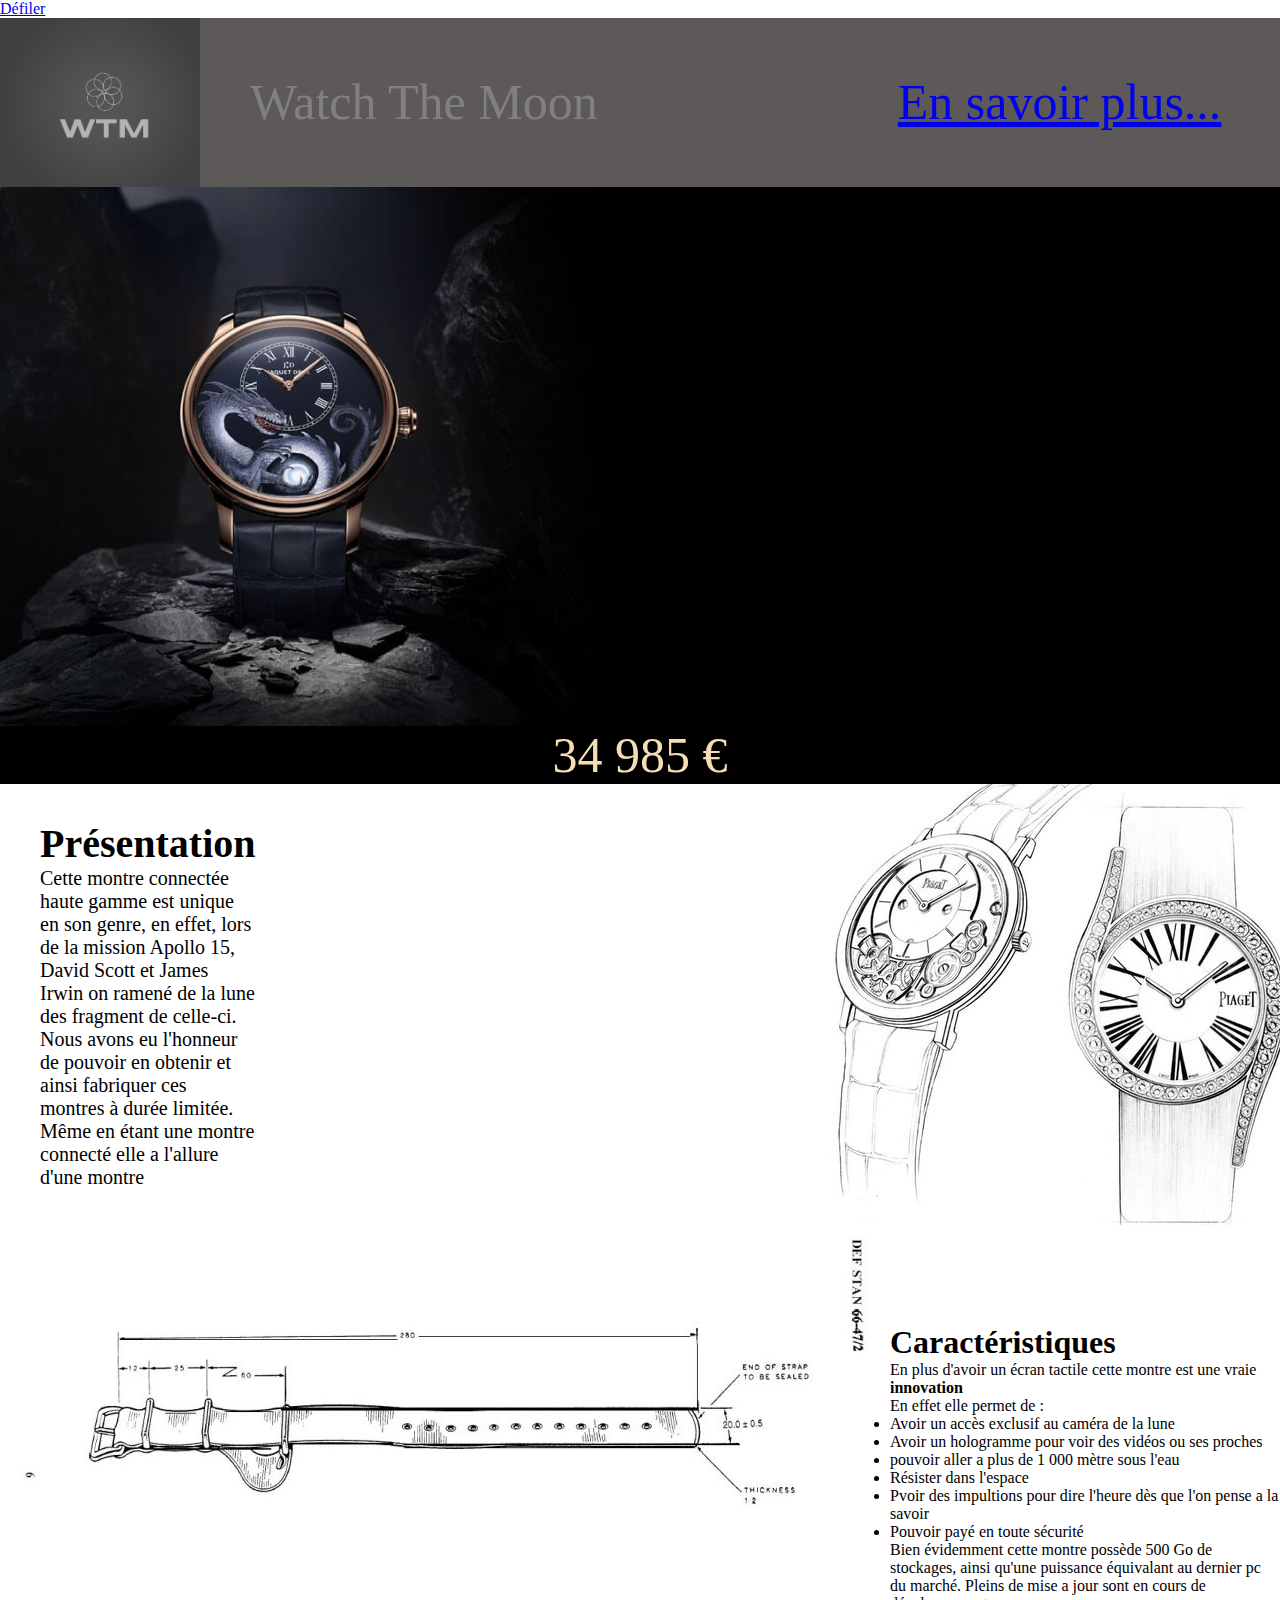
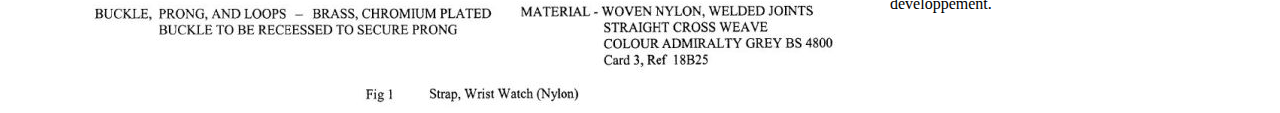
==== index.html @ f4bfdec2 "création de site" ====
<!DOCTYPE html>
<html lang="en">
<head>
    <meta charset="UTF-8">
    <meta http-equiv="X-UA-Compatible" content="IE=edge">
    <meta name="viewport" content="width=device-width, initial-scale=1.0">
    <title>Montre connecté </title>
    <link rel="stylesheet" href="style.css" />
    <a href="#presentation"> Défiler</a>
    
</head>

<body>
    
    <section class="header">
    
        <img class="logo" src="image/logo WTM.PNG" alt="Photo du logo">
        <div class="wtm">
        <p>
        Watch The Moon
    </p>
    </div>
    <div class="savoirplus">
    <p>
        <a href="En savoir plus....html" target="blank">En savoir plus...</a>
    </p>
    </div>
    </section>
    <section class="sousheader">
    <div class="montree">
    <img class="montre" src="image/montre2.jpg" alt="photo de la montre">
 </div>
<div class="prix">
    <p>
        34 985 €
    </div>
    </p>
    </section>
    <section id="presentation" class="container">
        <div class="prestxt">
    <h1>Présentation</h1>
        
    <p>Cette montre connectée haute gamme est unique en son genre, en effet, lors de la mission Apollo 15, David Scott et James Irwin on ramené de la lune des fragment de celle-ci. Nous avons eu l'honneur de pouvoir en obtenir et ainsi fabriquer ces montres à durée limitée. Même en étant une montre connecté elle a l'allure d'une montre </p>
   </div>
    <img class="imagepre" src="image/presentation.jpg" alt="Image de présentation">
    </section>
    <section class="cara">
 <div class="car">
    
    <img src="image/caract.jpg" alt="Caractéristiques de la montre">
    </div>
    <div class="car">
    <h1>
        Caractéristiques
    </h1>

    <p>
        En plus d'avoir un écran tactile cette montre est une vraie <strong>innovation</strong><br>En effet elle permet de :
    </p>
    
    <ul class="bullet-list">
      <li>Avoir un accès exclusif au caméra de la lune</li>
        <li>Avoir un hologramme pour voir des vidéos ou ses proches</li>
        <li>pouvoir aller a plus de 1 000 mètre sous l'eau</li>
        <li>Résister dans l'espace</li>
        <li>Pvoir des impultions pour dire l'heure dès que l'on pense a la savoir</li>
        <li>Pouvoir payé en toute sécurité</li>
    </ul>
    <p>
        Bien évidemment cette montre possède 500 Go de stockages, ainsi qu'une puissance équivalant au dernier pc du marché. Pleins de mise a jour sont en cours de développement. 
    </p>
    </div>
    </section>

    



</body>
</html>
---- style.css ----
*{
    margin: 0;
    padding: 0;
    box-sizing: border-box;
}

.wtm{
    font-size: 50px;
    color: gray;
    margin-top: auto;
    margin-left: 50px;
    margin-bottom: auto;

}

body{
    background-color: white;
}


.logo{
    width: 200px;
}

.header{
    background-color: rgb(94, 89, 89);
    display: flex;
}

.savoirplus{
    font-size: 50px;
    margin-top: auto;
    margin-left: 300px;
    margin-bottom: auto;
    

    
    
}
.montre{
    width: 75%;
    height:auto;
    display: block;
    margin-right: auto;
    

}

.montree{
    background-color: black;
}

.prix{
    background: black;
    color: wheat;
    font-size: 50px;
    text-align: center;
}

.container{
    background: white;
    display: flex;
}

.imagepre{
    margin-left: 40%;
}

.prestxt{
    font-size: 20px;
    margin-left: 40px;
    margin-top: auto;
    margin-bottom: auto;
    
    
}

.cara{
    display: flex;

}

.car{
    margin-left: 20px;
    margin-top: auto;
    margin-bottom: auto;
    margin-right: auto
}

.presentation{
    

}

html, body {
   scroll-behavior: smooth;
}
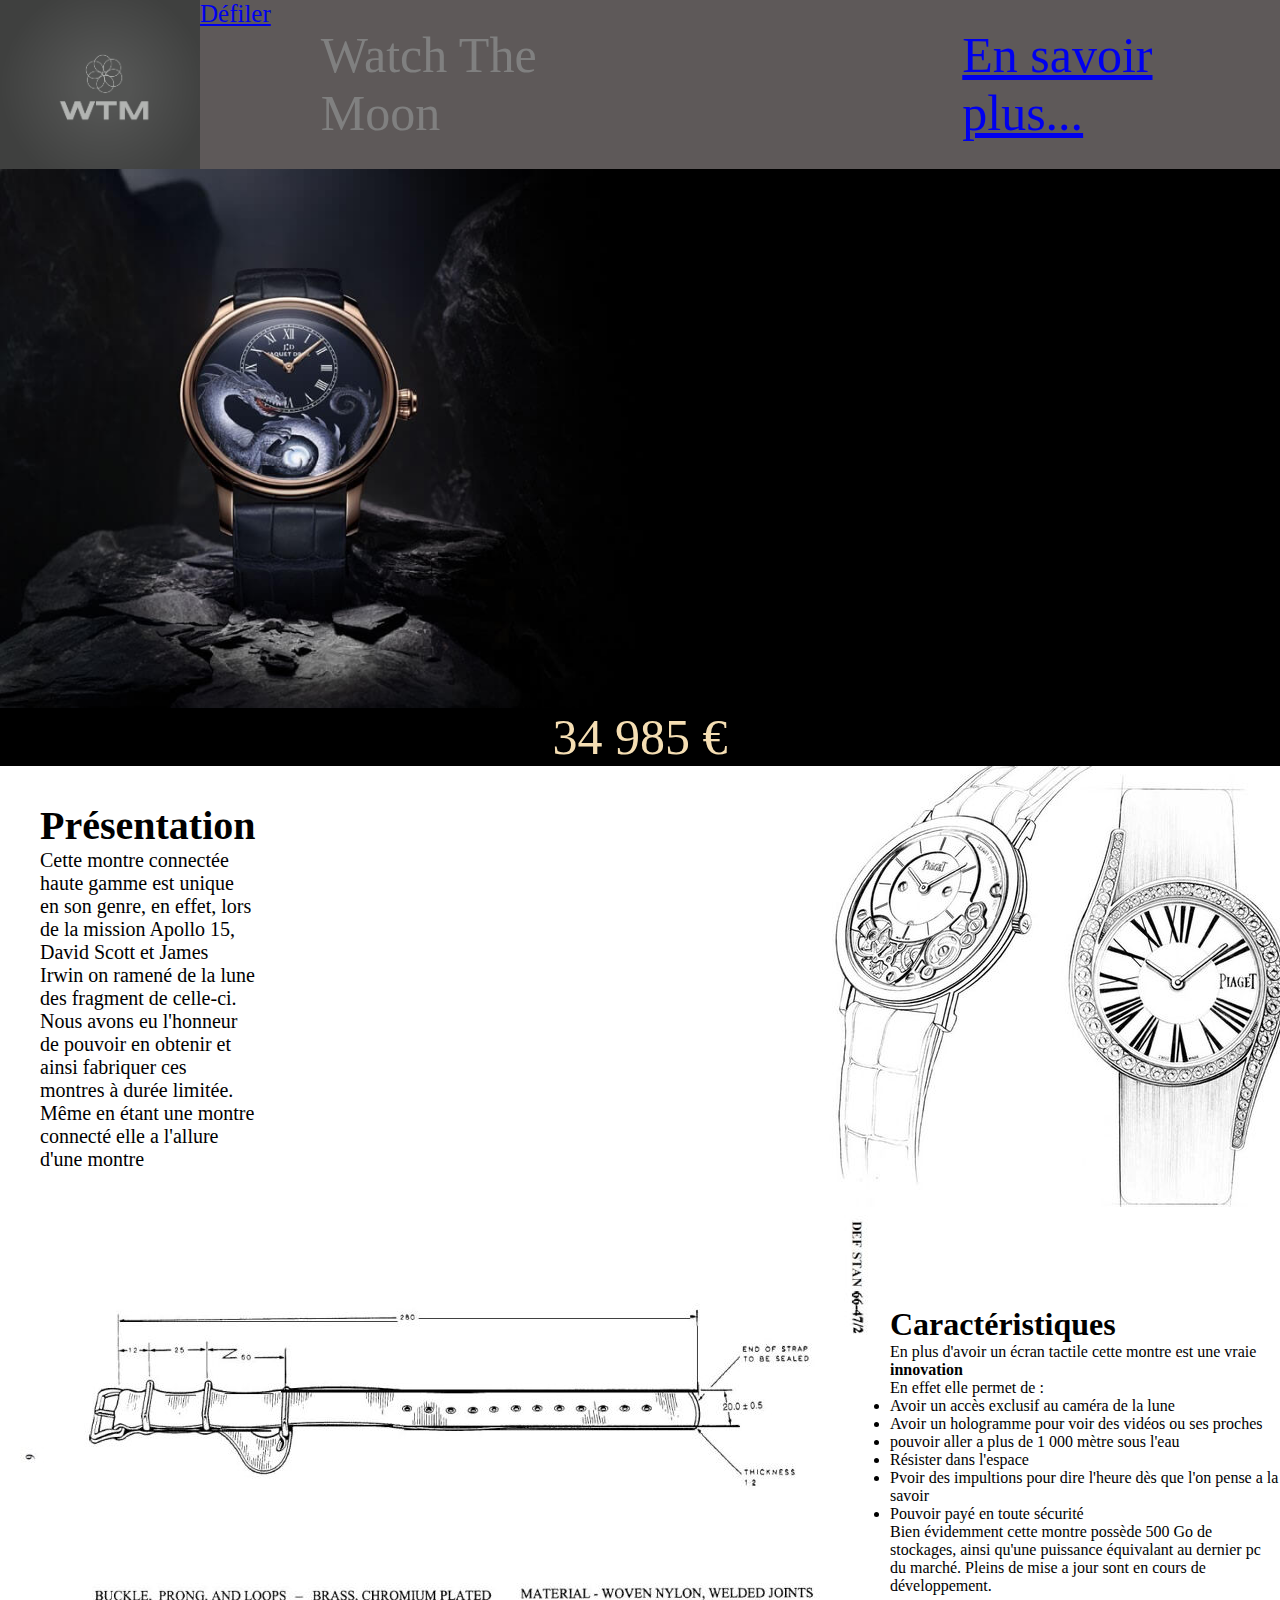
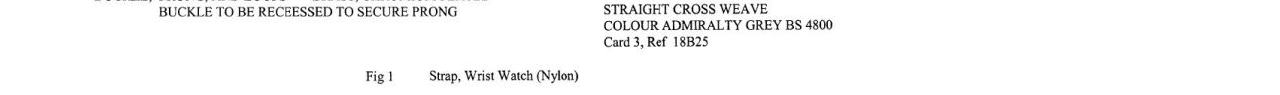
==== commit 29052489: "Création" ====
--- a/index.html
+++ b/index.html
@@ -6,15 +6,21 @@
     <meta name="viewport" content="width=device-width, initial-scale=1.0">
     <title>Montre connecté </title>
     <link rel="stylesheet" href="style.css" />
-    <a href="#presentation"> Défiler</a>
+    
+    
+    
     
 </head>
 
 <body>
     
     <section class="header">
+       
     
         <img class="logo" src="image/logo WTM.PNG" alt="Photo du logo">
+        <div class="def">
+            <a href="#presentation"> Défiler</a>
+        </div>
         <div class="wtm">
         <p>
         Watch The Moon
--- a/style.css
+++ b/style.css
@@ -87,9 +87,9 @@
     margin-right: auto
 }
 
-.presentation{
+.def{
+    font-size: 25px;
     
-
 }
 
 html, body {
